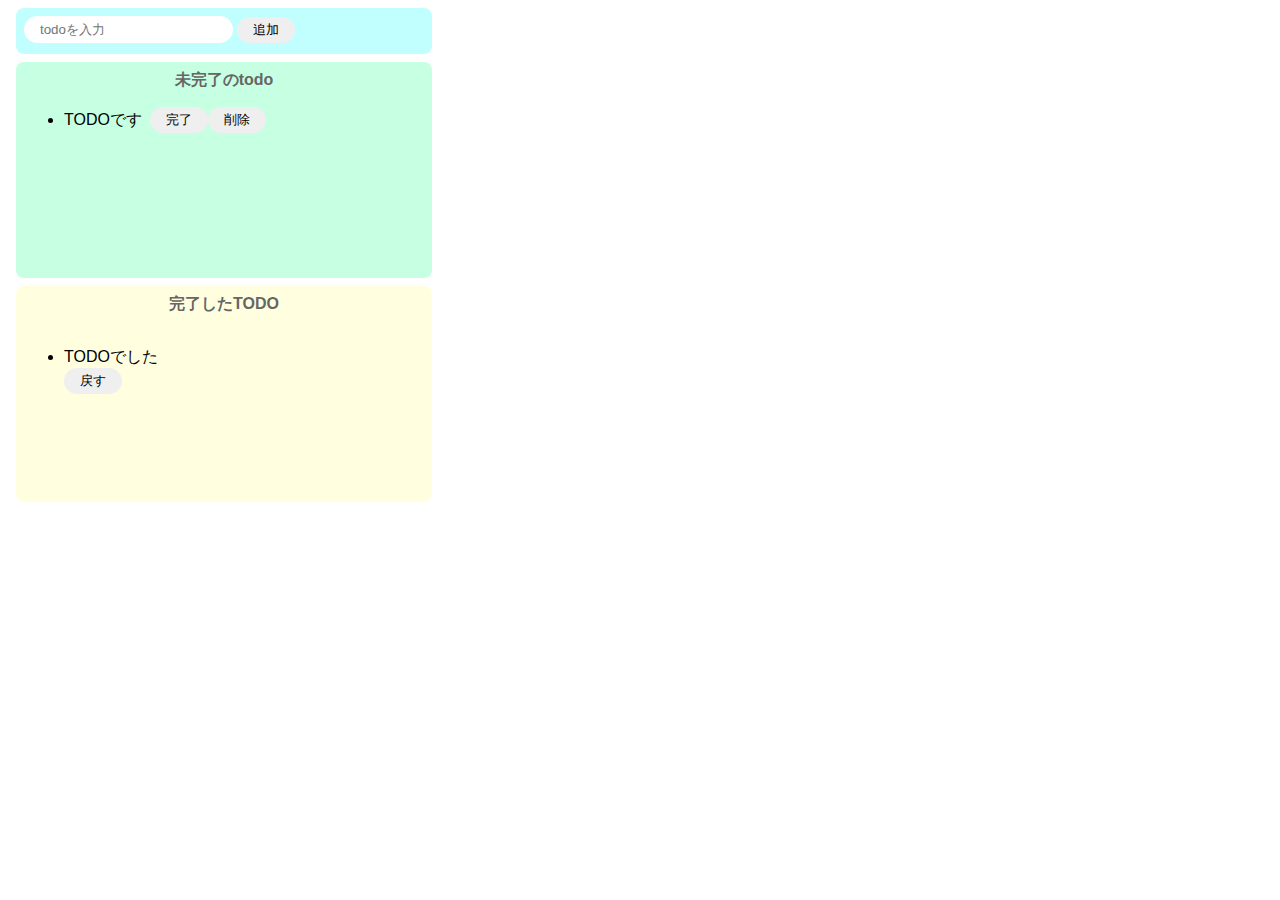
==== todo-js/index.html @ 30389808 "todo css作成" ====
<!DOCTYPE html>
<html>
    <head>
        <meta charset="utf-8">
        <title>learning</title>
        <link rel="stylesheet" href="todo-js.css">
    </head>
    <body>
        <div class="input-area">
            <input placeholder="todoを入力" />
            <button>追加</button>
        </div>
        <div class="incomplete-area">
            <p class="title">未完了のtodo</p>
            <ul>
                <div class="list-row">
                    <li>TODOです</li>
                    <button>完了</button>
                    <button>削除</button>
                </div>
            </ul>
        </div>
        <div class="complete-area">
            <p class="title">完了したTODO</p>
            <div class="list-row">
                <ul>
                    <li>TODOでした</li>
                    <button>戻す</button>
                </ul>
            </div>
        </div>
        <script src="todo-js.js"></script>
    </body>
</html>
---- todo-js/todo-js.css ----
body {
  font-family: sans-serif;
}

input {
  border-radius: 16px;
  border: none;
  padding: 6px 16px;
  outline: none;
}

button {
  border-radius: 16px;
  border: none;
  padding: 4px 16px;
}

button:hover {
  background-color: #ff7fff;
  color: #fff;
  cursor: pointer;
}

li {
  margin-right: 8px;
}

.input-area {
  background-color: #c1ffff;
  width: 400px;
  height: 30px;
  padding: 8px;
  margin: 8px;
  border-radius: 8px;
}

.incomplete-area {
  background-color: #c6ffe2;
  width: 400px;
  min-height: 200px;
  padding: 8px;
  margin: 8px;
  border-radius: 8px;
}

.complete-area {
  background-color: #ffffe0;
  width: 400px;
  min-height: 200px;
  padding: 8px;
  margin: 8px;
  border-radius: 8px;
}

.title {
  text-align: center;
  margin-top: 0;
  font-weight: bold;
  color: #666;
}

.list-row {
  display: flex;
  align-items: center;
  padding-bottom: 4px;
}
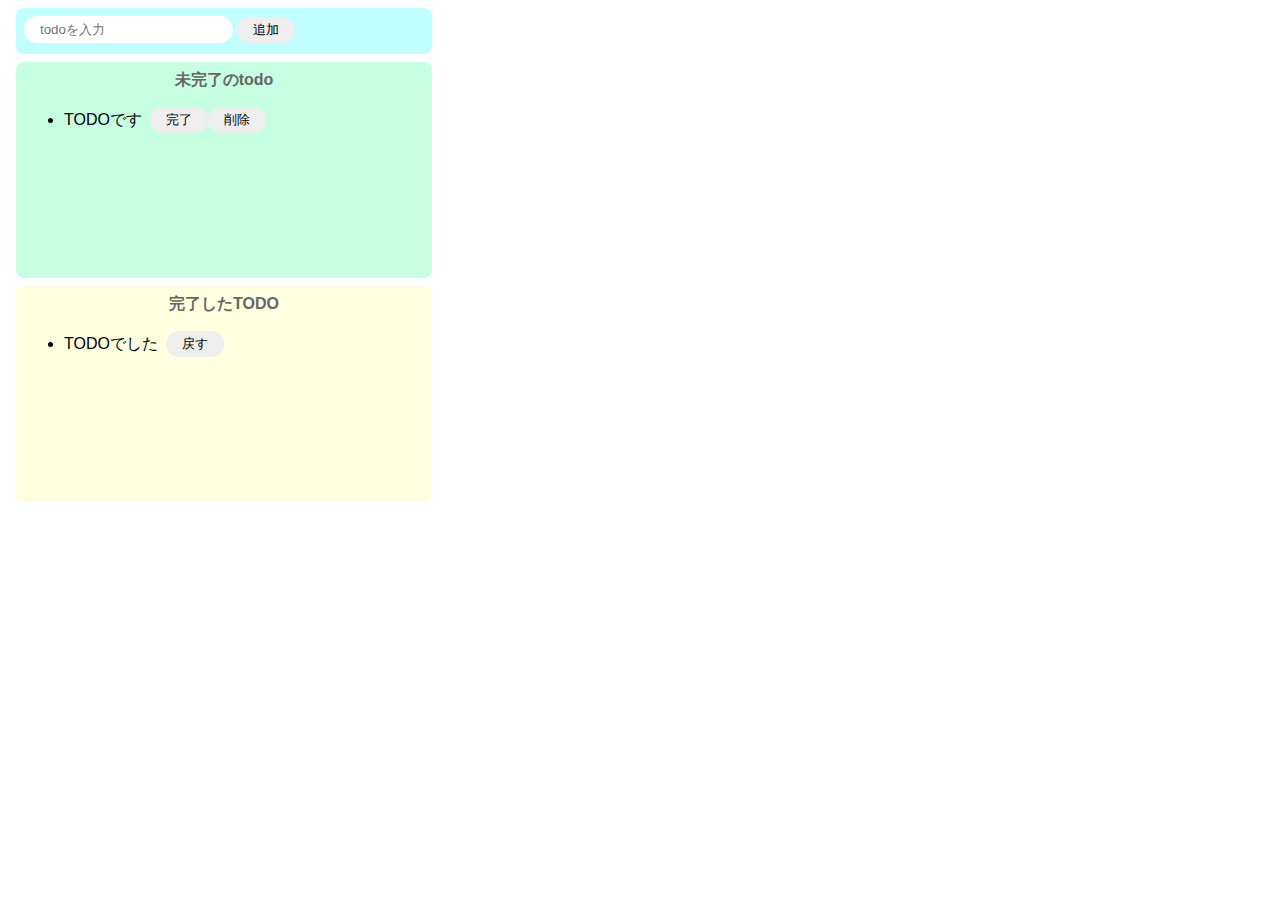
==== commit fb90092d: "タスク追加・完了・削除機能" ====
--- a/todo-js/index.html
+++ b/todo-js/index.html
@@ -7,12 +7,12 @@
     </head>
     <body>
         <div class="input-area">
-            <input placeholder="todoを入力" />
-            <button>追加</button>
+            <input id="add-text" placeholder="todoを入力" />
+            <button id="add-button">追加</button>
         </div>
         <div class="incomplete-area">
             <p class="title">未完了のtodo</p>
-            <ul>
+            <ul id="incomplete-list">
                 <div class="list-row">
                     <li>TODOです</li>
                     <button>完了</button>
@@ -22,13 +22,13 @@
         </div>
         <div class="complete-area">
             <p class="title">完了したTODO</p>
-            <div class="list-row">
-                <ul>
-                    <li>TODOでした</li>
-                    <button>戻す</button>
+                <ul id="complete-list">
+                    <div class="list-row">
+                        <li>TODOでした</li>
+                        <button>戻す</button>
+                    </div>
                 </ul>
             </div>
-        </div>
         <script src="todo-js.js"></script>
     </body>
 </html>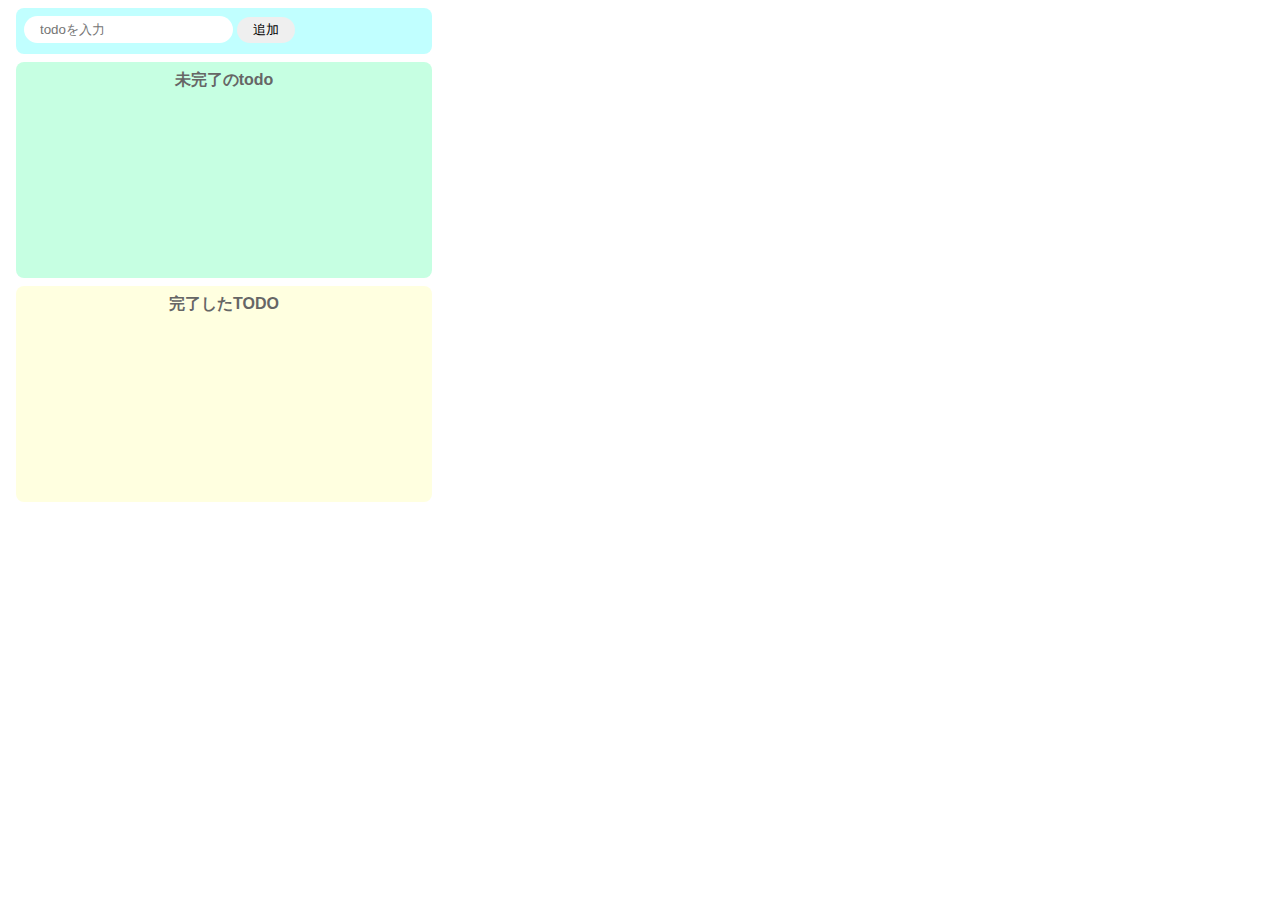
==== commit 04e461be: "todo機能完成" ====
--- a/todo-js/index.html
+++ b/todo-js/index.html
@@ -12,22 +12,11 @@
         </div>
         <div class="incomplete-area">
             <p class="title">未完了のtodo</p>
-            <ul id="incomplete-list">
-                <div class="list-row">
-                    <li>TODOです</li>
-                    <button>完了</button>
-                    <button>削除</button>
-                </div>
-            </ul>
+            <ul id="incomplete-list"></ul>
         </div>
         <div class="complete-area">
             <p class="title">完了したTODO</p>
-                <ul id="complete-list">
-                    <div class="list-row">
-                        <li>TODOでした</li>
-                        <button>戻す</button>
-                    </div>
-                </ul>
+                <ul id="complete-list"></ul>
             </div>
         <script src="todo-js.js"></script>
     </body>
